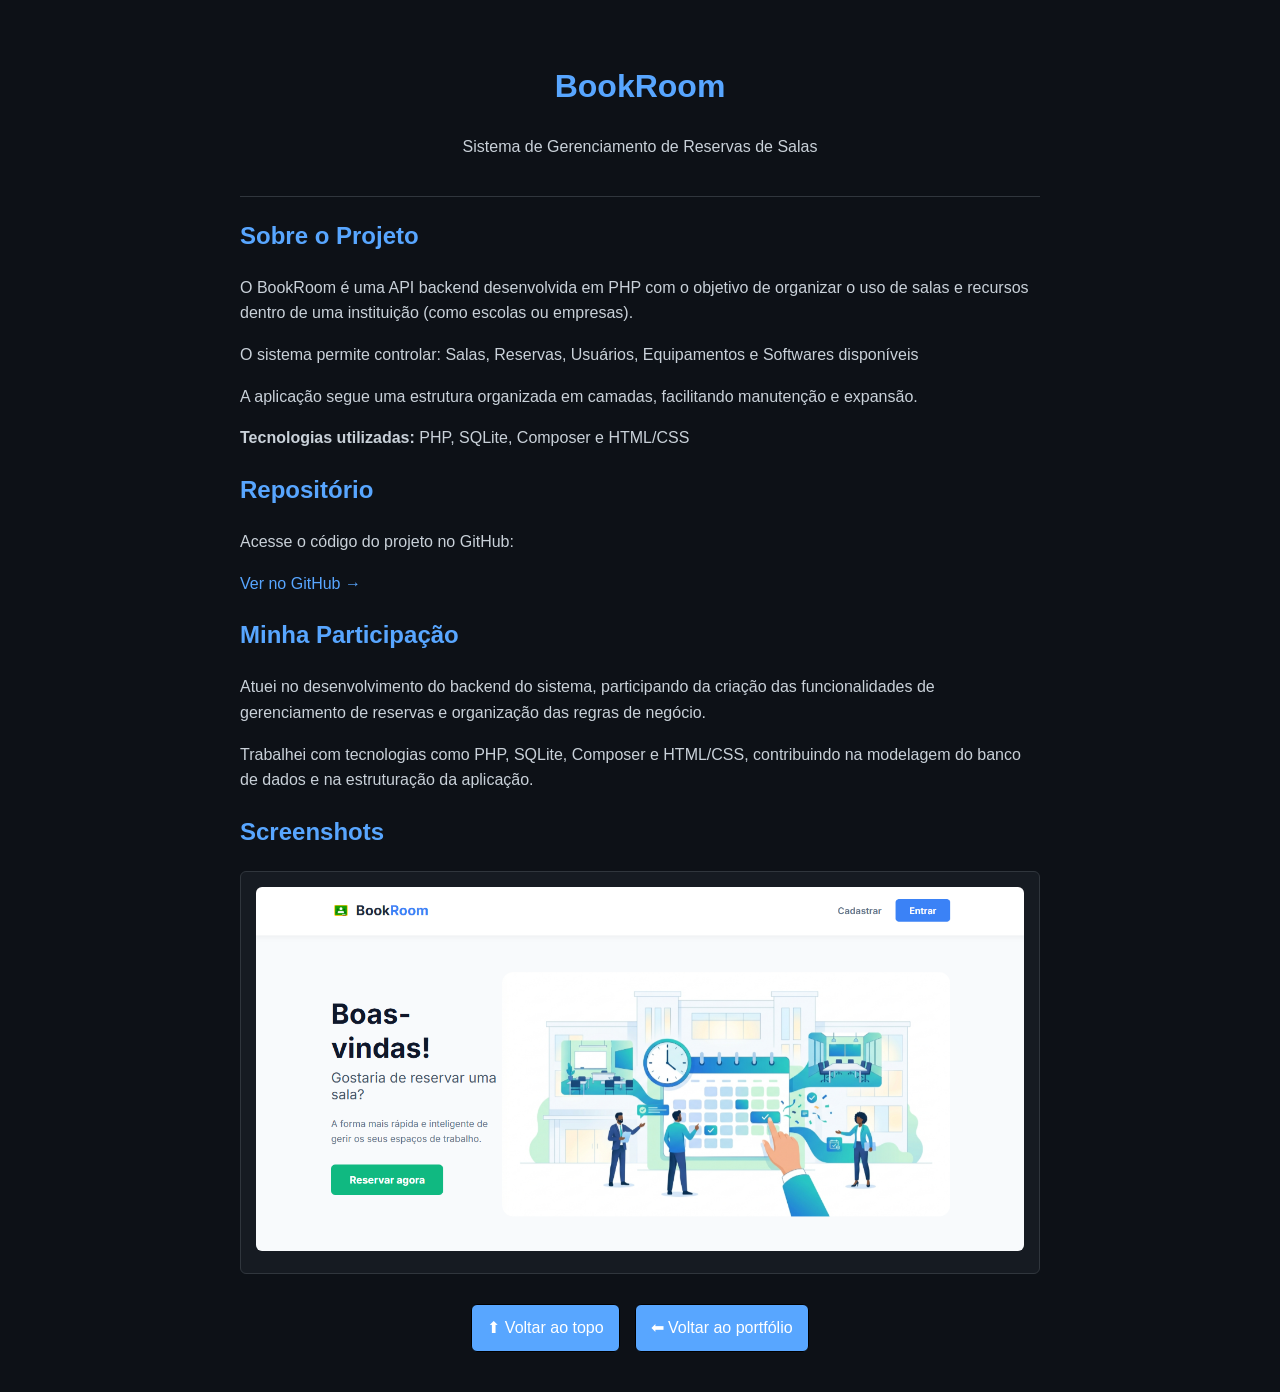
==== bookroom.html @ 1440e699 "feat: atualizações no projeto" ====
<!DOCTYPE html>
<html lang="pt-br">
<head>
    <meta charset="UTF-8">
    <meta name="viewport" content="width=device-width, initial-scale=1.0">
    <title>BookRoom</title>

    <!-- MESMO CSS DO PORTFÓLIO -->
    <link rel="stylesheet" href="css/style.css">
</head>
<body>

    <div class="container">

        <!-- HEADER -->
        <header>
            <h1>BookRoom</h1>
            <p>Sistema de Gerenciamento de Reservas de Salas</p>
        </header>

        <!-- DESCRIÇÃO -->
        <section>
            <h2>Sobre o Projeto</h2>

            <p>
                O BookRoom é uma API backend desenvolvida em PHP com o objetivo de organizar o uso de salas e recursos dentro de uma instituição (como escolas ou empresas).
            </p>

            <p>
                O sistema permite controlar: Salas, Reservas, Usuários, Equipamentos e Softwares disponíveis
            </p>

            <p>
                A aplicação segue uma estrutura organizada em camadas, facilitando manutenção e expansão.
            </p>

            <p><strong>Tecnologias utilizadas:</strong> PHP, SQLite, Composer e HTML/CSS</p>
        </section>

        <!-- GITHUB -->
        <section>
            <h2>Repositório</h2>

            <p>
                Acesse o código do projeto no GitHub:
            </p>

            <p>
                <a href="https://github.com/LuscaGS/BookRoom" target="_blank">
                    Ver no GitHub →
                </a>
            </p>
        </section>

        <!-- PARTICIPAÇÃO -->
        <section>
            <h2>Minha Participação</h2>

            <p>
                Atuei no desenvolvimento do backend do sistema, participando da criação das funcionalidades
                de gerenciamento de reservas e organização das regras de negócio.
            </p>

            <p>
                Trabalhei com tecnologias como PHP, SQLite, Composer e HTML/CSS,
                contribuindo na modelagem do banco de dados e na estruturação da aplicação.
            </p>
        </section>

        <!-- SCREENSHOTS -->
        <section>
            <h2>Screenshots</h2>

            <div class="card-container">

                <div class="card">
                    <img src="img/bookroom1.png" alt="Tela 1" style="width:100%; border-radius:6px;">
                </div>

            </div>
        </section>

        <!-- AÇÕES -->
        <section>
            <div class="actions">
                <a href="#" class="btn">⬆ Voltar ao topo</a>
                <a href="index.html" class="btn">⬅ Voltar ao portfólio</a>
            </div>
        </section>

    </div>

</body>
</html>
---- css/style.css ----
/* IDENTIDADE VISUAL (Requisito 1 e 10) */
body {
    background-color: #0d1117; /* Dark mode inspirado no GitHub */
    color: #c9d1d9;
    font-family: -apple-system, BlinkMacSystemFont, "Segoe UI", Helvetica, Arial, sans-serif;
    line-height: 1.6;
    margin: 0;
    padding: 40px;
}

.container { 
    max-width: 800px; 
    margin: auto; 
}

header { 
    text-align: center; 
    border-bottom: 1px solid #30363d; 
    padding-bottom: 20px; 
}

.profile-img { 
    width: 150px; 
    border-radius: 50%; 
    border: 2px solid #58a6ff; 
}

h1, h2 { 
    color: #58a6ff; 
}

.card-container { 
    display: grid; 
    grid-template-columns: 1fr; 
    gap: 20px; 
    margin-top: 20px; 
}

.card { 
    background: #161b22; 
    border: 1px solid #30363d; 
    padding: 15px; 
    border-radius: 6px;
    transition: 0.3s;
}

.card:hover { 
    border-color: #8b949e; 
}

a { 
    color: #58a6ff; 
    text-decoration: none; 
}

a:hover { 
    text-decoration: underline; 
}

.actions {
    display: flex;
    justify-content: center;
    gap: 15px;
    margin-top: 30px;
}

.btn {
    background-color: #58a6ff;
    color: white;
    padding: 10px 15px;
    border-radius: 6px;
    border: 1px solid #000000;
    text-decoration: none;
    transition: 0.3s;
}

.btn:hover {
    background-color: #000000;
}
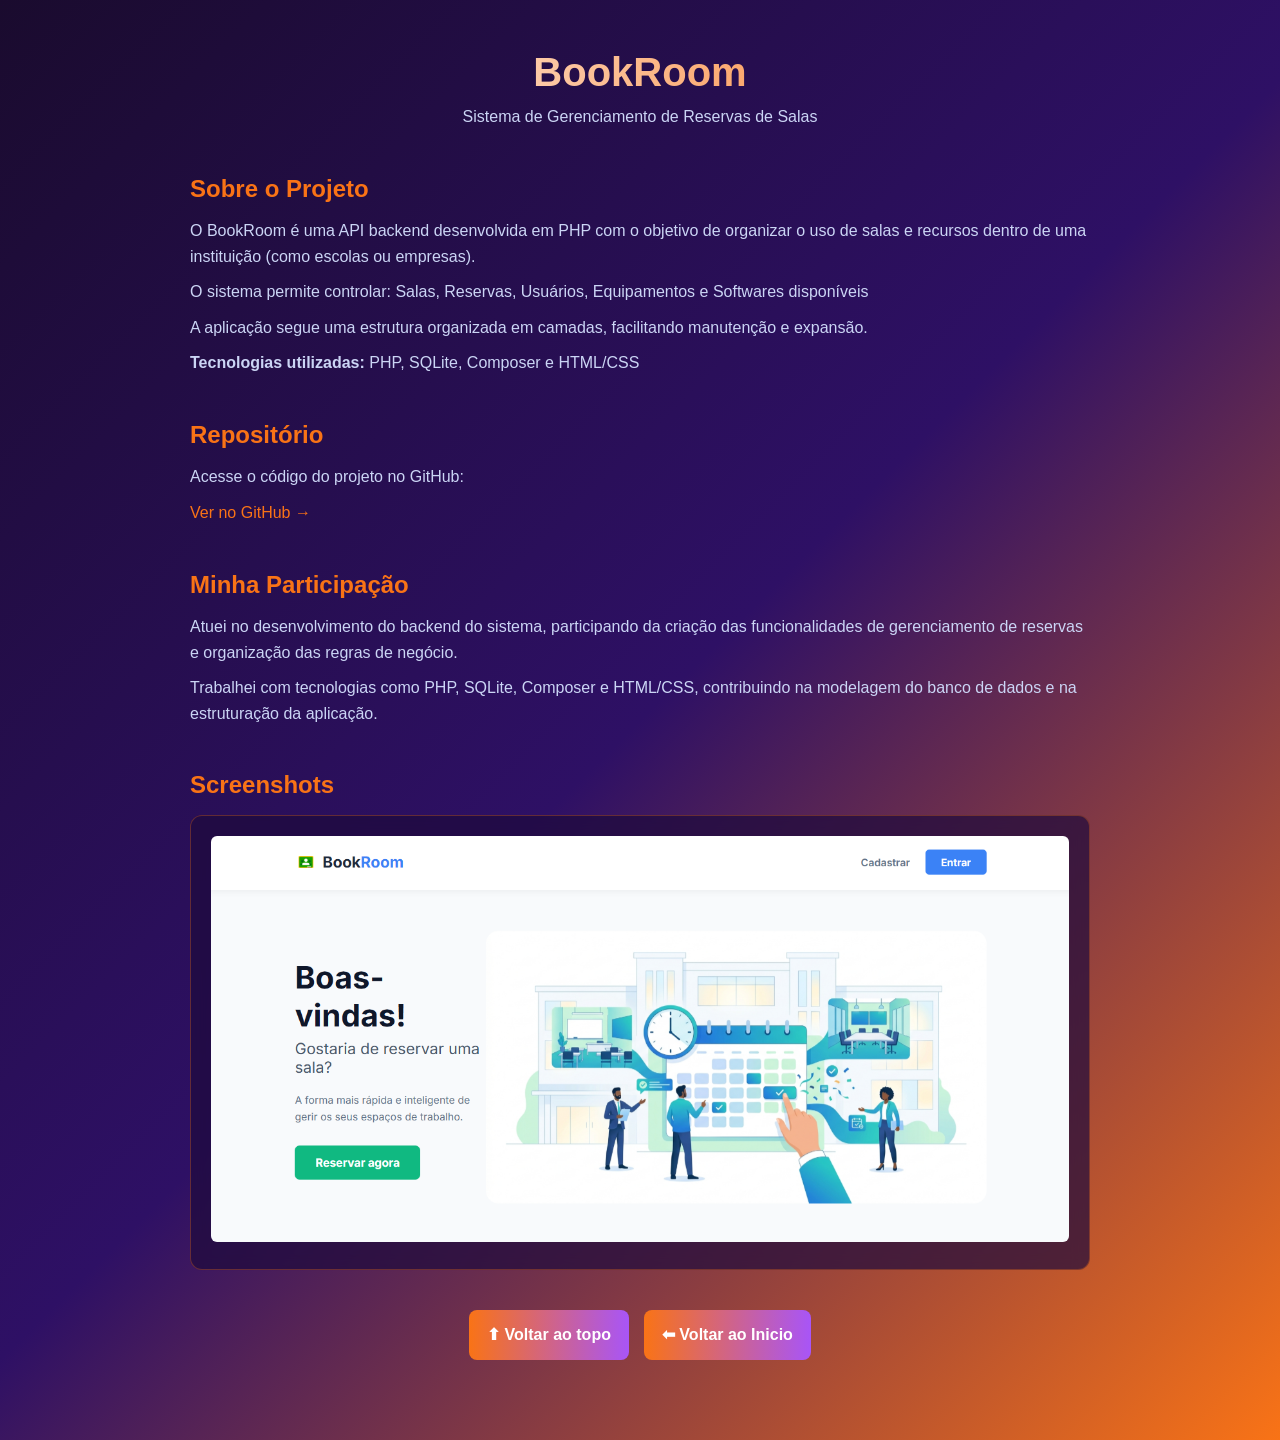
==== commit 179f320c: "feat: atualiza páginas do portfólio e estilos gerais" ====
--- a/bookroom.html
+++ b/bookroom.html
@@ -74,7 +74,9 @@
             <div class="card-container">
 
                 <div class="card">
-                    <img src="img/bookroom1.png" alt="Tela 1" style="width:100%; border-radius:6px;">
+                    <a href="img/bookroom1.png" target="_blank">
+                        <img src="img/bookroom1.png" class="card-img" style="width:100%; border-radius:6px;" >
+                    </a>
                 </div>
 
             </div>
@@ -84,7 +86,7 @@
         <section>
             <div class="actions">
                 <a href="#" class="btn">⬆ Voltar ao topo</a>
-                <a href="index.html" class="btn">⬅ Voltar ao portfólio</a>
+                <a href="index.html" class="btn">⬅ Voltar ao Inicio</a>
             </div>
         </section>
 
--- a/css/style.css
+++ b/css/style.css
@@ -1,62 +1,95 @@
-/* IDENTIDADE VISUAL (Requisito 1 e 10) */
+/* RESET */
+* {
+    margin: 0;
+    padding: 0;
+    box-sizing: border-box;
+}
+
+/* FUNDO */
 body {
-    background-color: #0d1117; /* Dark mode inspirado no GitHub */
-    color: #c9d1d9;
-    font-family: -apple-system, BlinkMacSystemFont, "Segoe UI", Helvetica, Arial, sans-serif;
+    background: linear-gradient(135deg, #1a0b2e, #2e1065, #f97316);
+    color: #f8fafc;
+    font-family: "Poppins", sans-serif;
     line-height: 1.6;
-    margin: 0;
     padding: 40px;
 }
 
-.container { 
-    max-width: 800px; 
-    margin: auto; 
+/* CONTAINER */
+.container {
+    max-width: 900px;
+    margin: auto;
 }
 
-header { 
-    text-align: center; 
-    border-bottom: 1px solid #30363d; 
-    padding-bottom: 20px; 
+/* HEADER */
+header {
+    text-align: center;
+    margin-bottom: 40px;
 }
 
-.profile-img { 
-    width: 150px; 
-    border-radius: 50%; 
-    border: 2px solid #58a6ff; 
+/* FOTO */
+.profile-img {
+    width: 150px;
+    border-radius: 50%;
+    border: 3px solid #f97316;
+    box-shadow: 0 0 20px rgba(249, 115, 22, 0.6);
 }
 
-h1, h2 { 
-    color: #58a6ff; 
+/* TITULO */
+h1 {
+    font-size: 2.5rem;
+    background: linear-gradient(90deg, #ffffff, #f97316);
+    -webkit-background-clip: text;
+    -webkit-text-fill-color: transparent;
 }
 
-.card-container { 
-    display: grid; 
-    grid-template-columns: 1fr; 
-    gap: 20px; 
-    margin-top: 20px; 
+h2 {
+    color: #f97316;
+    margin-bottom: 10px;
 }
 
-.card { 
-    background: #161b22; 
-    border: 1px solid #30363d; 
-    padding: 15px; 
-    border-radius: 6px;
+/* CARDS */
+.card-container {
+    display: grid;
+    grid-template-columns: repeat(auto-fit, minmax(300px, 1fr));
+    gap: 20px;
+}
+
+/* CARD */
+.card {
+    background: rgba(30, 10, 60, 0.7);
+    border: 1px solid rgba(249, 115, 22, 0.3);
+    padding: 20px;
+    border-radius: 12px;
+    backdrop-filter: blur(8px);
     transition: 0.3s;
 }
 
-.card:hover { 
-    border-color: #8b949e; 
+.card:hover {
+    transform: translateY(-5px);
+    box-shadow: 0 0 15px rgba(249, 115, 22, 0.5);
 }
 
-a { 
-    color: #58a6ff; 
-    text-decoration: none; 
+/* TEXTOS */
+p {
+    margin-bottom: 10px;
+    color: #e2e8f0;
 }
 
-a:hover { 
-    text-decoration: underline; 
+li {
+    margin-bottom: 8px;
 }
 
+/* LINKS */
+a {
+    color: #f97316;
+    text-decoration: none;
+}
+
+a:hover {
+    color: #c084fc;
+}
+
+/* BOTÕES */
 .actions {
     display: flex;
     justify-content: center;
@@ -65,15 +98,40 @@
 }
 
 .btn {
-    background-color: #58a6ff;
-    color: white;
-    padding: 10px 15px;
-    border-radius: 6px;
-    border: 1px solid #000000;
-    text-decoration: none;
+    background: linear-gradient(90deg, #f97316, #a855f7);
+    color: #fff;
+    padding: 12px 18px;
+    border-radius: 8px;
+    font-weight: bold;
+    border: none;
     transition: 0.3s;
 }
 
 .btn:hover {
-    background-color: #000000;
+    transform: scale(1.05);
+    box-shadow: 0 0 12px rgba(249, 115, 22, 0.7);
+}
+
+/* ESPAÇO ENTRE SEÇÕES */
+section {
+    margin-bottom: 40px;
+}
+/* TEXTOS */
+p {
+    margin-bottom: 10px;
+    color: #cbd5f5;
+}
+
+ul {
+    margin-top: 10px;
+    padding-left: 20px;
+}
+
+li {
+    margin-bottom: 8px;
+    color: #cbd5f5;
+}
+
+li {
+    margin-bottom: 20px;
 }
